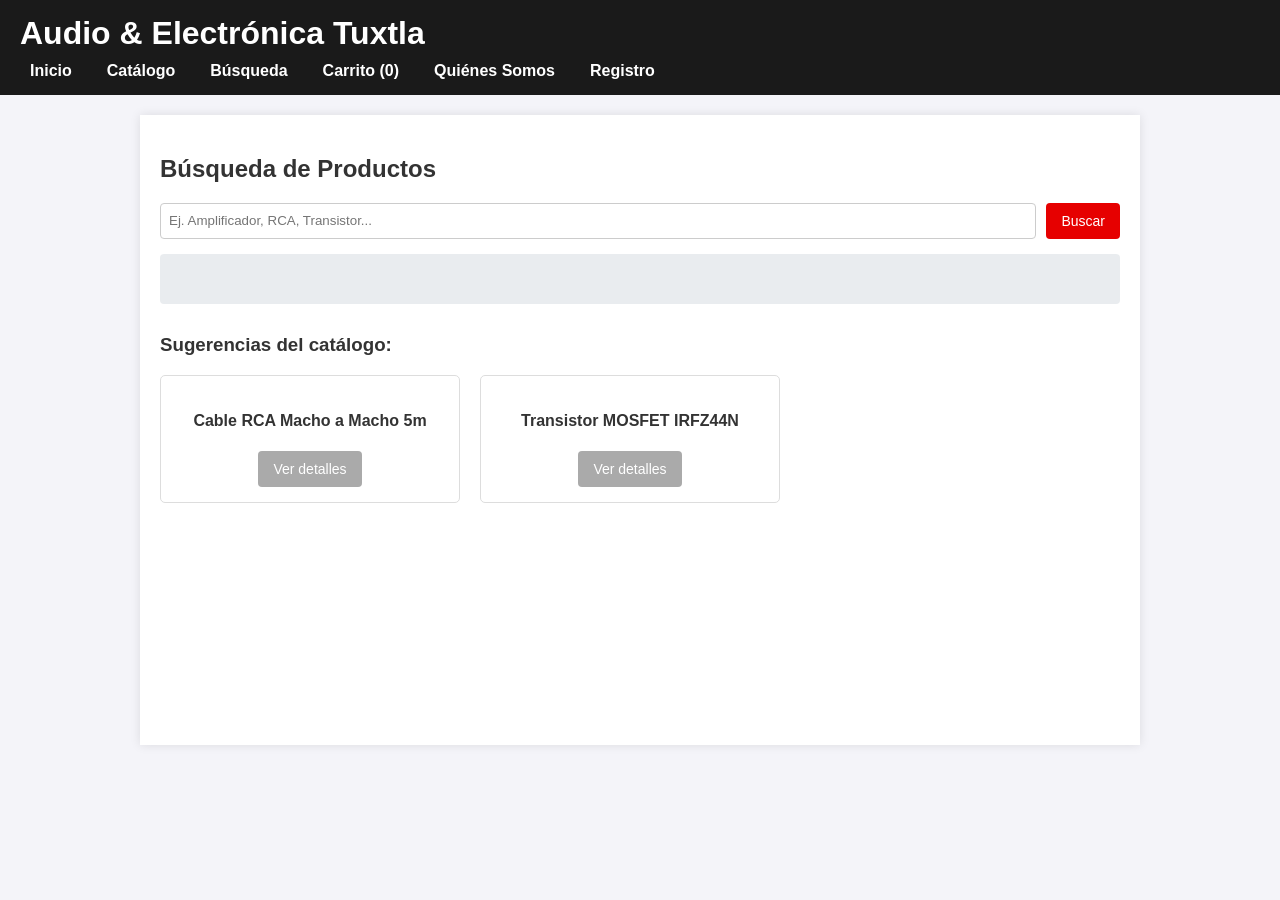
==== busqueda.html @ b81fb8af "Add files via upload" ====
<!DOCTYPE html>
<html lang="es">
<head>
    <meta charset="UTF-8">
    <title>Audio & Electrónica - Búsqueda</title>
    <link rel="stylesheet" href="styles.css">
</head>
<body>
    <header>
        <h1>Audio & Electrónica Tuxtla</h1>
        <nav>
            <ul>
                <li><a href="index.html">Inicio</a></li>
                <li><a href="catalogo.html">Catálogo</a></li>
                <li><a href="busqueda.html">Búsqueda</a></li>
                <li><a href="carrito.html">Carrito (<span id="cart-counter">0</span>)</a></li>
                <li><a href="nosotros.html">Quiénes Somos</a></li>
                <li><a href="registro.html">Registro</a></li>
            </ul>
        </nav>
    </header>
    <main>
        
<h2>Búsqueda de Productos</h2>
<div class="form-group" style="display: flex; gap: 10px;">
    <input type="text" id="input-busqueda" placeholder="Ej. Amplificador, RCA, Transistor...">
    <button id="btn-buscar" class="btn">Buscar</button>
</div>

<div id="area-resultados" style="margin-bottom: 30px; padding: 15px; background: #e9ecef; border-radius: 4px; min-height: 50px; font-size: 18px;">
    <!-- Aquí JavaScript inyecta el resultado -->
</div>

<h3>Sugerencias del catálogo:</h3>
<div class="producto-grid">
    <div class="producto-card">
        <h4>Cable RCA Macho a Macho 5m</h4>
        <button class="btn btn-agregar" disabled>Ver detalles</button>
    </div>
    <div class="producto-card">
        <h4>Transistor MOSFET IRFZ44N</h4>
        <button class="btn btn-agregar" disabled>Ver detalles</button>
    </div>
</div>

    </main>
    <script src="script.js"></script>
</body>
</html>
---- styles.css ----
* { box-sizing: border-box; font-family: Arial, sans-serif; }
body { margin: 0; padding: 0; background-color: #f4f4f9; color: #333; }
header { background-color: #1a1a1a; color: white; padding: 15px 20px; }
header h1 { margin: 0 0 10px 0; }
nav ul { list-style: none; padding: 0; margin: 0; display: flex; gap: 15px; flex-wrap: wrap; }
nav ul li a { color: white; text-decoration: none; font-weight: bold; padding: 5px 10px; border-radius: 4px;}
nav ul li a:hover { background-color: #e60000; }
main { padding: 20px; max-width: 1000px; margin: 20px auto; background: white; min-height: 70vh; box-shadow: 0 0 10px rgba(0,0,0,0.1); }
.banner { width: 100%; height: 200px; background-color: #ccc; display: flex; align-items: center; justify-content: center; margin-bottom: 20px; font-size: 24px; color: #333; border: 2px dashed #999; text-align: center; padding: 20px;}
.producto-grid { display: flex; flex-wrap: wrap; gap: 20px; }
.producto-card { border: 1px solid #ddd; padding: 15px; border-radius: 5px; width: calc(33.333% - 20px); text-align: center; }
.producto-card img { max-width: 100%; height: auto; margin-bottom: 10px; }
.btn { background-color: #e60000; color: white; border: none; padding: 10px 15px; cursor: pointer; border-radius: 4px; font-size: 14px;}
.btn:hover { background-color: #cc0000; }
.btn:disabled { background-color: #aaa; cursor: not-allowed; }
.form-group { margin-bottom: 15px; }
.form-group label { display: block; margin-bottom: 5px; font-weight: bold;}
.form-group input { width: 100%; padding: 8px; border: 1px solid #ccc; border-radius: 4px; }
table { width: 100%; border-collapse: collapse; margin-top: 20px; }
table, th, td { border: 1px solid #ddd; }
th, td { padding: 10px; text-align: left; }
th { background-color: #f0f0f0; }
.oculta { display: none; }
.info-adicional { margin-top: 20px; padding: 15px; background-color: #eef; border-left: 4px solid #0055ff; }
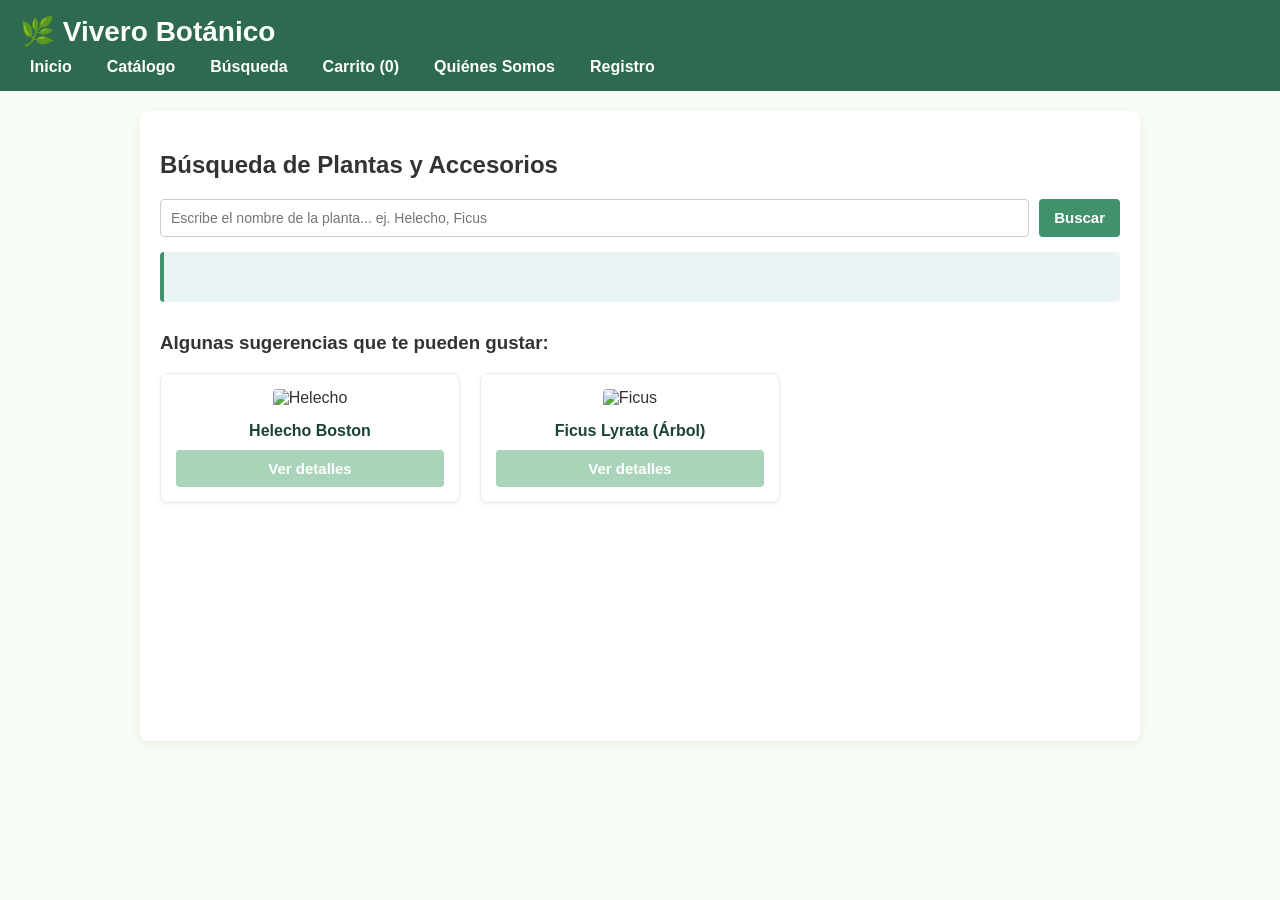
==== commit e066a6b4: "Add files via upload" ====
--- a/busqueda.html
+++ b/busqueda.html
@@ -2,12 +2,12 @@
 <html lang="es">
 <head>
     <meta charset="UTF-8">
-    <title>Audio & Electrónica - Búsqueda</title>
+    <title>Vivero Botánico - Búsqueda</title>
     <link rel="stylesheet" href="styles.css">
 </head>
 <body>
     <header>
-        <h1>Audio & Electrónica Tuxtla</h1>
+        <h1>🌿 Vivero Botánico</h1>
         <nav>
             <ul>
                 <li><a href="index.html">Inicio</a></li>
@@ -21,24 +21,26 @@
     </header>
     <main>
         
-<h2>Búsqueda de Productos</h2>
+<h2>Búsqueda de Plantas y Accesorios</h2>
 <div class="form-group" style="display: flex; gap: 10px;">
-    <input type="text" id="input-busqueda" placeholder="Ej. Amplificador, RCA, Transistor...">
-    <button id="btn-buscar" class="btn">Buscar</button>
+    <input type="text" id="input-busqueda" placeholder="Escribe el nombre de la planta... ej. Helecho, Ficus">
+    <button id="btn-buscar" class="btn btn-buscar">Buscar</button>
 </div>
 
-<div id="area-resultados" style="margin-bottom: 30px; padding: 15px; background: #e9ecef; border-radius: 4px; min-height: 50px; font-size: 18px;">
+<div id="area-resultados" style="margin-bottom: 30px; padding: 15px; background: #eaf4f4; border-left: 4px solid #40916c; border-radius: 4px; min-height: 50px; font-size: 18px; color: #1b4332;">
     <!-- Aquí JavaScript inyecta el resultado -->
 </div>
 
-<h3>Sugerencias del catálogo:</h3>
+<h3>Algunas sugerencias que te pueden gustar:</h3>
 <div class="producto-grid">
     <div class="producto-card">
-        <h4>Cable RCA Macho a Macho 5m</h4>
+        <img src="https://images.unsplash.com/photo-1485909645900-6923bc4102ba?ixlib=rb-4.0.3&auto=format&fit=crop&w=400&q=80" alt="Helecho">
+        <h4>Helecho Boston</h4>
         <button class="btn btn-agregar" disabled>Ver detalles</button>
     </div>
     <div class="producto-card">
-        <h4>Transistor MOSFET IRFZ44N</h4>
+        <img src="https://images.unsplash.com/photo-1599598425947-33002629b532?ixlib=rb-4.0.3&auto=format&fit=crop&w=400&q=80" alt="Ficus">
+        <h4>Ficus Lyrata (Árbol)</h4>
         <button class="btn btn-agregar" disabled>Ver detalles</button>
     </div>
 </div>
--- a/styles.css
+++ b/styles.css
@@ -1,25 +1,58 @@
 
-* { box-sizing: border-box; font-family: Arial, sans-serif; }
-body { margin: 0; padding: 0; background-color: #f4f4f9; color: #333; }
-header { background-color: #1a1a1a; color: white; padding: 15px 20px; }
-header h1 { margin: 0 0 10px 0; }
+* { box-sizing: border-box; font-family: 'Segoe UI', Tahoma, Geneva, Verdana, sans-serif; }
+body { margin: 0; padding: 0; background-color: #f7fcf5; color: #333; }
+header { background-color: #2d6a4f; color: white; padding: 15px 20px; }
+header h1 { margin: 0 0 10px 0; font-size: 28px; }
 nav ul { list-style: none; padding: 0; margin: 0; display: flex; gap: 15px; flex-wrap: wrap; }
-nav ul li a { color: white; text-decoration: none; font-weight: bold; padding: 5px 10px; border-radius: 4px;}
-nav ul li a:hover { background-color: #e60000; }
-main { padding: 20px; max-width: 1000px; margin: 20px auto; background: white; min-height: 70vh; box-shadow: 0 0 10px rgba(0,0,0,0.1); }
-.banner { width: 100%; height: 200px; background-color: #ccc; display: flex; align-items: center; justify-content: center; margin-bottom: 20px; font-size: 24px; color: #333; border: 2px dashed #999; text-align: center; padding: 20px;}
+nav ul li a { color: white; text-decoration: none; font-weight: bold; padding: 5px 10px; border-radius: 4px; transition: background 0.3s;}
+nav ul li a:hover { background-color: #1b4332; }
+main { padding: 20px; max-width: 1000px; margin: 20px auto; background: white; min-height: 70vh; box-shadow: 0 4px 12px rgba(0,0,0,0.05); border-radius: 8px; }
+
+/* Banner con imagen de fondo */
+.banner { 
+    width: 100%; 
+    height: 250px; 
+    background-image: url('https://images.unsplash.com/photo-1466692476877-3e12089da3b3?ixlib=rb-4.0.3&auto=format&fit=crop&w=1000&q=80'); 
+    background-size: cover;
+    background-position: center;
+    display: flex; 
+    align-items: center; 
+    justify-content: center; 
+    margin-bottom: 20px; 
+    border-radius: 8px;
+}
+.banner h2 {
+    background-color: rgba(255, 255, 255, 0.85);
+    padding: 15px 25px;
+    border-radius: 4px;
+    color: #2d6a4f;
+    text-align: center;
+}
+
+/* Grid del catálogo */
 .producto-grid { display: flex; flex-wrap: wrap; gap: 20px; }
-.producto-card { border: 1px solid #ddd; padding: 15px; border-radius: 5px; width: calc(33.333% - 20px); text-align: center; }
-.producto-card img { max-width: 100%; height: auto; margin-bottom: 10px; }
-.btn { background-color: #e60000; color: white; border: none; padding: 10px 15px; cursor: pointer; border-radius: 4px; font-size: 14px;}
-.btn:hover { background-color: #cc0000; }
-.btn:disabled { background-color: #aaa; cursor: not-allowed; }
+.producto-card { border: 1px solid #e9ecef; padding: 15px; border-radius: 8px; width: calc(33.333% - 20px); text-align: center; background-color: #fff; box-shadow: 0 2px 5px rgba(0,0,0,0.05); transition: transform 0.2s;}
+.producto-card:hover { transform: translateY(-5px); }
+.producto-card img { width: 100%; height: 200px; object-fit: cover; border-radius: 4px; margin-bottom: 15px; }
+.producto-card h3, .producto-card h4 { margin: 0 0 10px 0; color: #1b4332; }
+.producto-card p { color: #555; font-weight: bold; font-size: 18px; margin: 10px 0;}
+
+/* Botones y formularios */
+.btn { background-color: #40916c; color: white; border: none; padding: 10px 15px; cursor: pointer; border-radius: 4px; font-size: 15px; font-weight: bold; width: 100%; transition: background 0.3s;}
+.btn-buscar { width: auto; }
+.btn:hover { background-color: #2d6a4f; }
+.btn:disabled { background-color: #a8d5ba; cursor: not-allowed; }
+
 .form-group { margin-bottom: 15px; }
-.form-group label { display: block; margin-bottom: 5px; font-weight: bold;}
-.form-group input { width: 100%; padding: 8px; border: 1px solid #ccc; border-radius: 4px; }
+.form-group label { display: block; margin-bottom: 5px; font-weight: bold; color: #2d6a4f;}
+.form-group input { width: 100%; padding: 10px; border: 1px solid #ccc; border-radius: 4px; font-size: 14px;}
+
+/* Tablas */
 table { width: 100%; border-collapse: collapse; margin-top: 20px; }
-table, th, td { border: 1px solid #ddd; }
-th, td { padding: 10px; text-align: left; }
-th { background-color: #f0f0f0; }
+table, th, td { border: 1px solid #d8f3dc; }
+th, td { padding: 12px; text-align: left; }
+th { background-color: #eaf4f4; color: #1b4332; }
+
+/* Utilidades JS */
 .oculta { display: none; }
-.info-adicional { margin-top: 20px; padding: 15px; background-color: #eef; border-left: 4px solid #0055ff; }
+.info-adicional { margin-top: 20px; padding: 15px; background-color: #eaf4f4; border-left: 4px solid #40916c; border-radius: 0 4px 4px 0; }
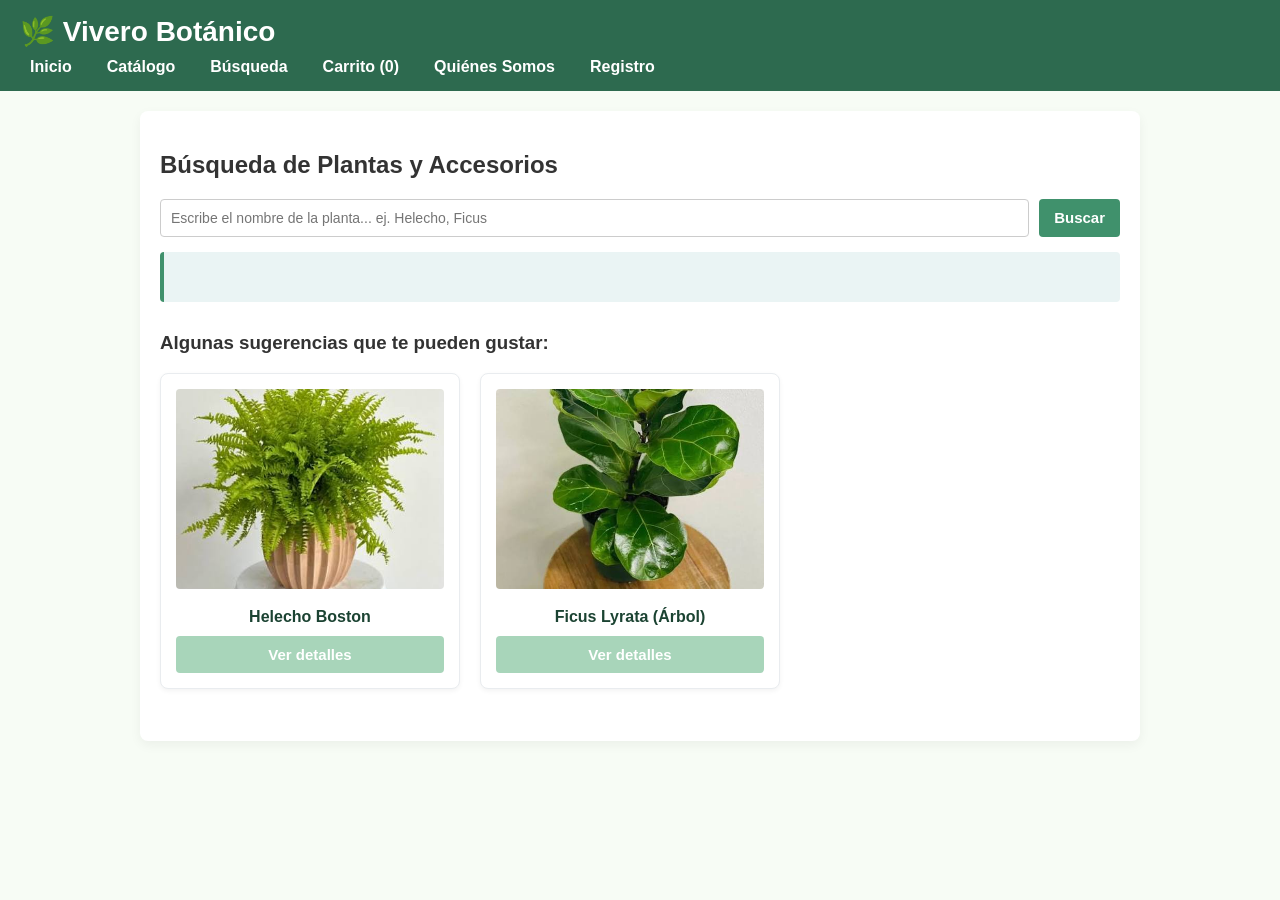
==== commit c70931f5: "Add files via upload" ====
--- a/busqueda.html
+++ b/busqueda.html
@@ -34,12 +34,12 @@
 <h3>Algunas sugerencias que te pueden gustar:</h3>
 <div class="producto-grid">
     <div class="producto-card">
-        <img src="https://images.unsplash.com/photo-1485909645900-6923bc4102ba?ixlib=rb-4.0.3&auto=format&fit=crop&w=400&q=80" alt="Helecho">
+        <img src="helecho.jpeg" alt="Helecho">
         <h4>Helecho Boston</h4>
         <button class="btn btn-agregar" disabled>Ver detalles</button>
     </div>
     <div class="producto-card">
-        <img src="https://images.unsplash.com/photo-1599598425947-33002629b532?ixlib=rb-4.0.3&auto=format&fit=crop&w=400&q=80" alt="Ficus">
+        <img src="ficus.jpeg" alt="Ficus">
         <h4>Ficus Lyrata (Árbol)</h4>
         <button class="btn btn-agregar" disabled>Ver detalles</button>
     </div>
